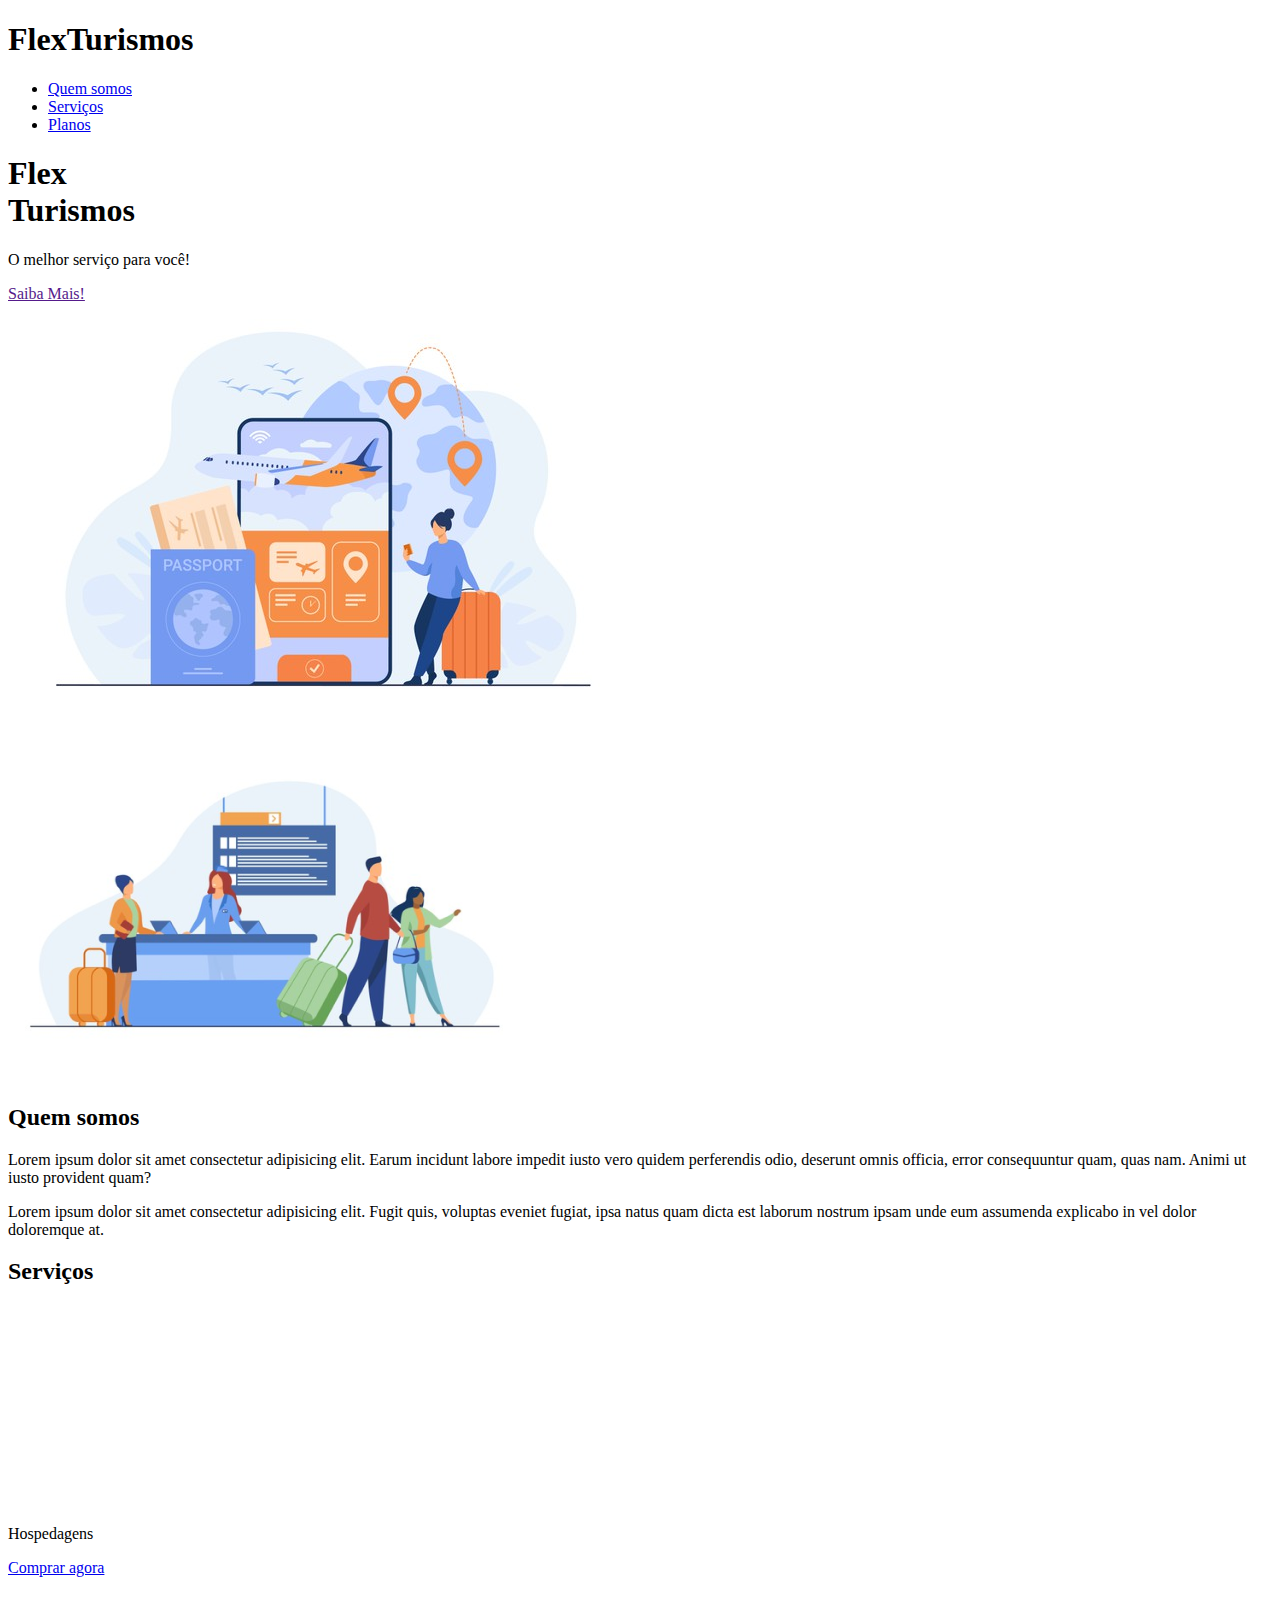
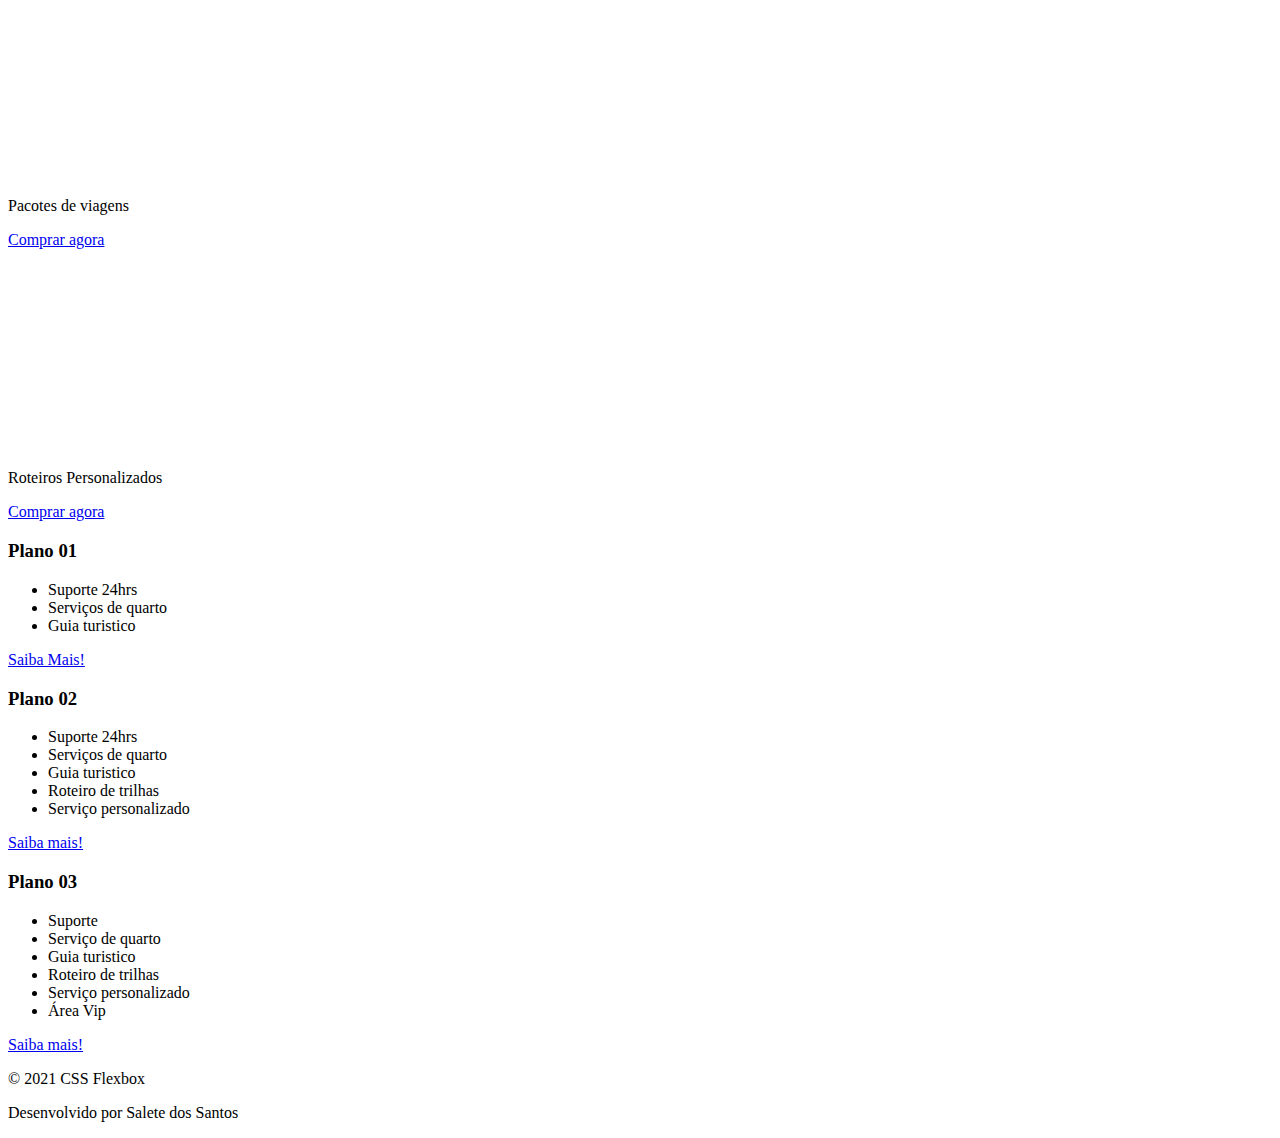
==== flex-projeto/index.html @ 14f197f0 "primeiro commit" ====
<!DOCTYPE html>
<html lang="pt-br">
<head>
    <meta charset="UTF-8">
    <meta http-equiv="X-UA-Compatible" content="IE=edge">
    <meta name="viewport" content="width=device-width, initial-scale=1.0">
    <title>Flex Turismos</title>
    <link rel="stylesheet" href="style.css">
</head>
<body>
    <!-- Menu -->
    <header>
        <h1>FlexTurismos</h1>
        <ul>
            <li><a href="#quem-somos">Quem somos</a></li>
            <li><a href="#srevicos">Serviços</a></li>
            <li><a href="#planos">Planos</a></li>
        </ul>
    </header>
<!-- Apresentação -->
    <div>
        <div>  
            <h1>Flex <br> Turismos</h1>
            <p>O melhor serviço para você!</p>
            <a href="">Saiba Mais!</a>
        </div>

        <div>
            <div>
                <img src="./images/0-main.png" alt="banner de apresentação">
            </div>
        </div>
    </div>
<!-- Quem somos -->
        <div>
            <div>
                <img src="./images/1-quem-somos.png" alt="balcao de atendimento">
            </div>
            <div>
                <h2>Quem somos</h2>
                    <p>Lorem ipsum dolor sit amet consectetur adipisicing elit. Earum incidunt labore impedit iusto vero quidem perferendis odio, deserunt omnis officia, error consequuntur quam, quas nam. Animi ut iusto provident quam?</p>
                    <p>Lorem ipsum dolor sit amet consectetur adipisicing elit. Fugit quis, voluptas eveniet fugiat, ipsa natus quam dicta est laborum nostrum ipsam unde eum assumenda explicabo in vel dolor doloremque at.</p>
            </div>
        </div>
<!-- Serviços -->
        <div>
            <div>
                <h2>Serviços</h2>
            </div>
            <!-- Hospedagem -->

            <div>
                <div>
                    <div>
                        <img src="./images/icon-2.png" alt="hospedagens">
                    </div>
                    <p>Hospedagens</p>
                    <a href="#">Comprar agora</a>
                </div>
<!-- Pacote de Viagem -->
                <div>
                    <div>
                        <img src="./images/icon-1.png" alt="pacotes de viagens">
                    </div>
                    <p>Pacotes de viagens</p>
                    <a href="#">Comprar agora</a>
                </div>
<!--Roteiros personalizados-->
                <div>
                    <div>
                        <img src="./images/icon-3.png" alt="roteiros personalizados">
                        <p>Roteiros Personalizados</p>
                        <a href="#">Comprar agora</a>
                    </div>
                </div>
            </div>
<!-- Plano 01 -->
            <div>
                <div>
                    <h3>Plano 01</h3>
                    <ul>
                        <li>Suporte 24hrs</li>
                        <li>Serviços de quarto</li>
                        <li>Guia turistico</li>
                    </ul>
                    <a href="#">Saiba Mais!</a>
                </div>

<!--Plano 02 -->
                <div>
                    <h3> Plano 02</h3>
                    <ul>
                        <li>Suporte 24hrs</li>
                        <li>Serviços de quarto</li>
                        <li>Guia turistico</li>
                        <li>Roteiro de trilhas</li>
                        <li>Serviço personalizado</li>
                    </ul>
                    <a href="#">Saiba mais!</a>
                </div>
<!--Plano 03 -->
                <div>
                    <h3>Plano 03</h3>
                    <ul>
                        <li>Suporte</li>
                        <li>Serviço de quarto</li>
                        <li>Guia turistico</li>
                        <li>Roteiro de trilhas</li>
                        <li>Serviço personalizado</li>
                        <li>Área Vip</li>
                    </ul>
                    <a href="#">Saiba mais!</a>
                </div>
            </div>
<!-- Footer -->
<footer>
    <p>&copy; 2021 CSS Flexbox</p>
    <p>Desenvolvido por Salete dos Santos</p>
</footer> 
    
</body>
</html>
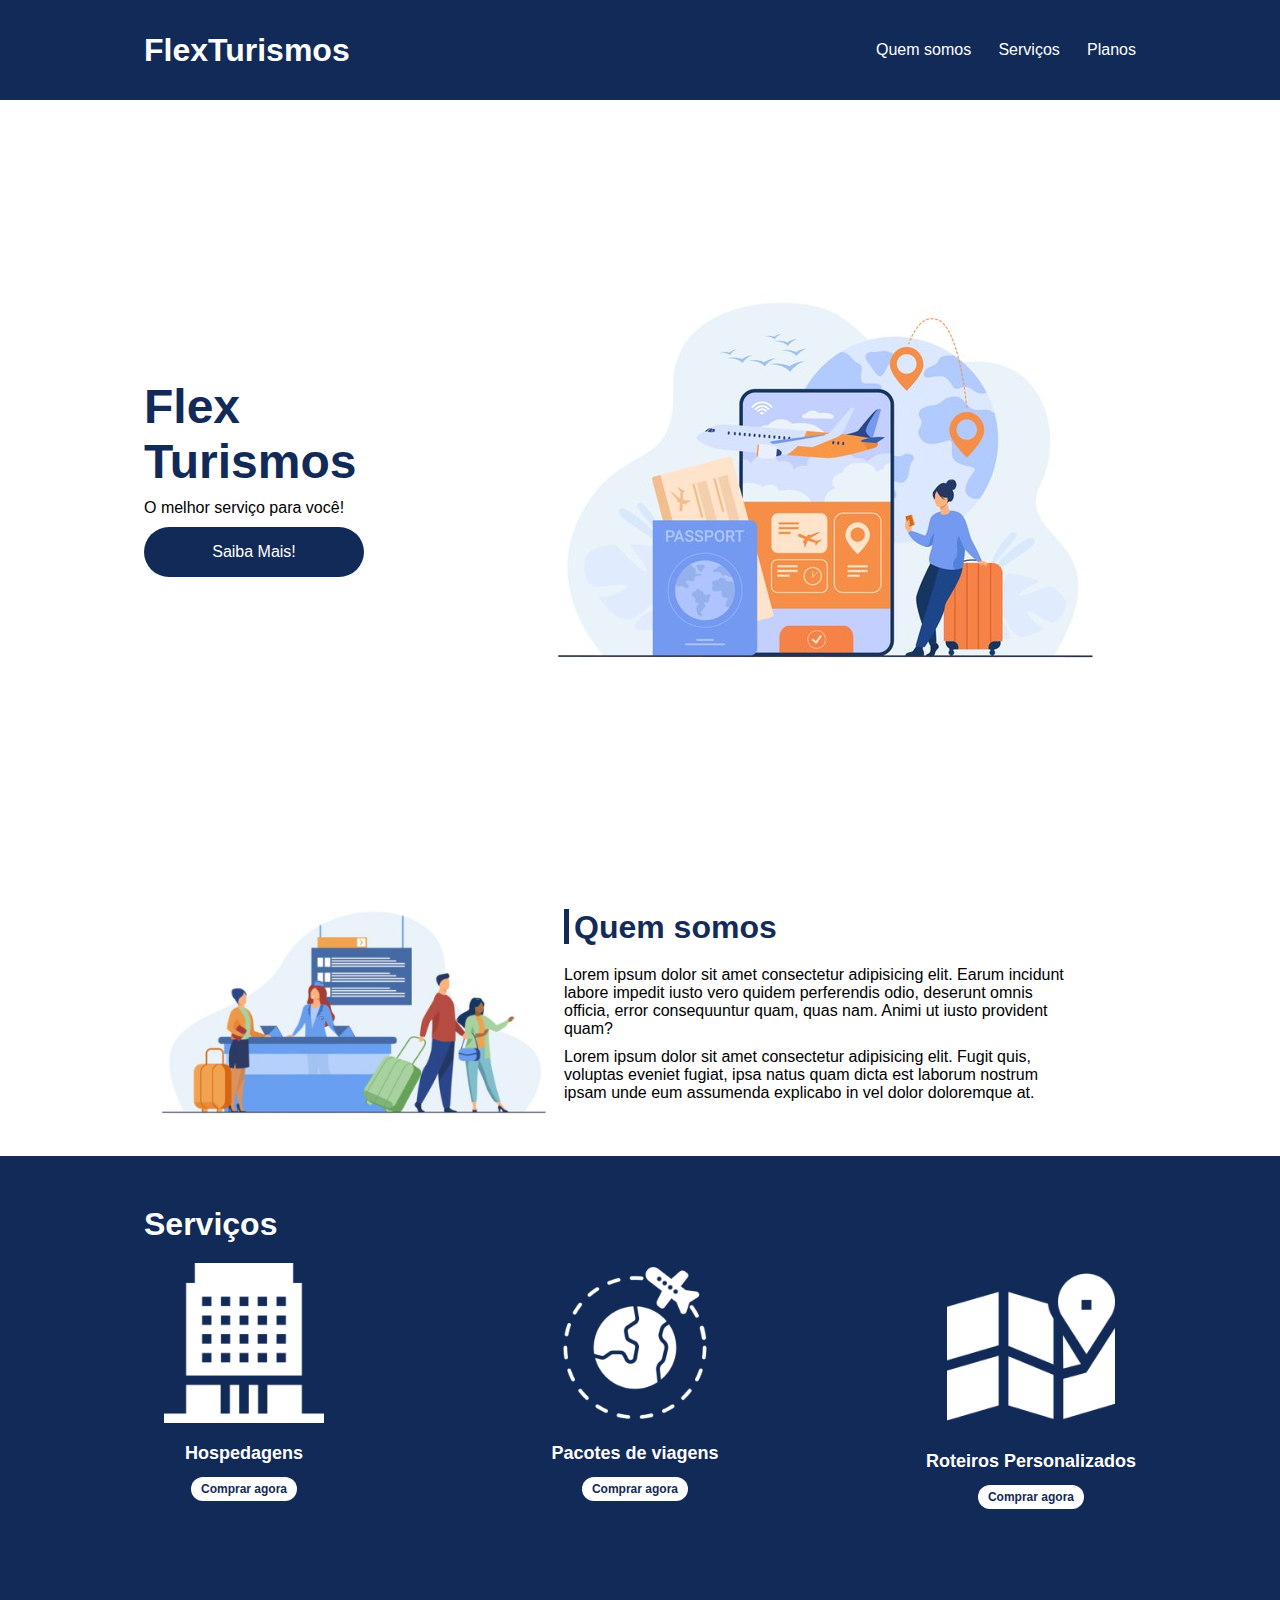
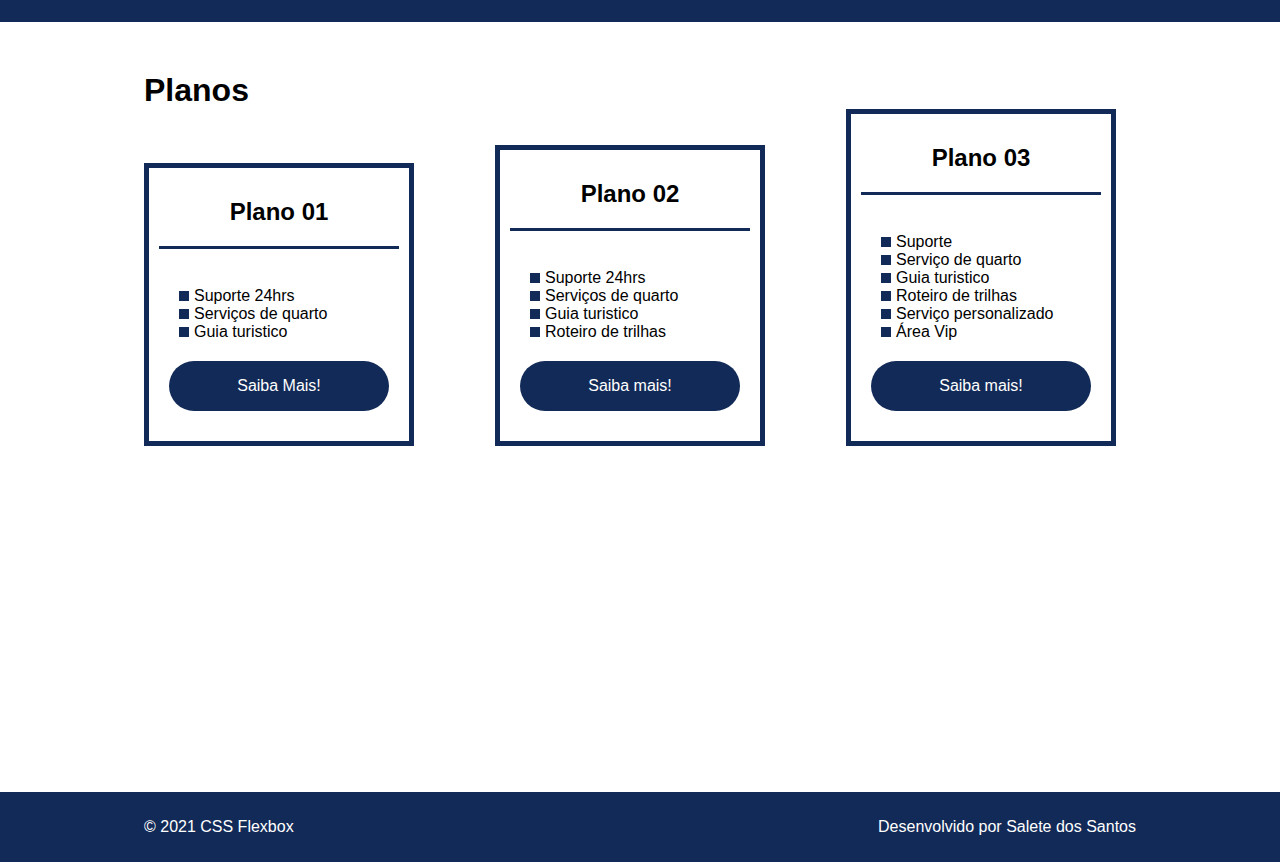
==== commit ea73bc25: "segundo commit" ====
--- a/flex-projeto/index.html
+++ b/flex-projeto/index.html
@@ -10,19 +10,23 @@
 <body>
     <!-- Menu -->
     <header>
-        <h1>FlexTurismos</h1>
-        <ul>
-            <li><a href="#quem-somos">Quem somos</a></li>
-            <li><a href="#srevicos">Serviços</a></li>
-            <li><a href="#planos">Planos</a></li>
+            <div class="flex-container menu">
+        <div>
+            <h1>FlexTurismos</h1>
+        </div>
+        <ul class="list-itens">
+                <li><a href="#quem-somos">Quem somos</a></li>
+                <li><a href="#srevicos">Serviços</a></li>
+                <li><a href="#planos">Planos</a></li>
+            </div>
         </ul>
     </header>
 <!-- Apresentação -->
-    <div>
-        <div>  
+    <div class="flex-container apresentacao">
+        <div class="texto-apresentacao">  
             <h1>Flex <br> Turismos</h1>
             <p>O melhor serviço para você!</p>
-            <a href="">Saiba Mais!</a>
+            <a href="" class="btn">Saiba Mais!</a>
         </div>
 
         <div>
@@ -32,90 +36,104 @@
         </div>
     </div>
 <!-- Quem somos -->
-        <div>
-            <div>
-                <img src="./images/1-quem-somos.png" alt="balcao de atendimento">
-            </div>
+        <div class="flex-container" id="quem-somos">
             <div>
                 <h2>Quem somos</h2>
                     <p>Lorem ipsum dolor sit amet consectetur adipisicing elit. Earum incidunt labore impedit iusto vero quidem perferendis odio, deserunt omnis officia, error consequuntur quam, quas nam. Animi ut iusto provident quam?</p>
                     <p>Lorem ipsum dolor sit amet consectetur adipisicing elit. Fugit quis, voluptas eveniet fugiat, ipsa natus quam dicta est laborum nostrum ipsam unde eum assumenda explicabo in vel dolor doloremque at.</p>
             </div>
+
+            <div>
+                <img src="./images/1-quem-somos.png" alt="balcao de atendimento">
+            </div>
+
         </div>
 <!-- Serviços -->
-        <div>
-            <div>
-                <h2>Serviços</h2>
-            </div>
-            <!-- Hospedagem -->
-
-            <div>
+        <div class="container-externo">
+            <div class="flex-container" id="servicos" >
                 <div>
-                    <div>
-                        <img src="./images/icon-2.png" alt="hospedagens">
-                    </div>
-                    <p>Hospedagens</p>
-                    <a href="#">Comprar agora</a>
+                    <h2>Serviços</h2>
                 </div>
-<!-- Pacote de Viagem -->
-                <div>
-                    <div>
-                        <img src="./images/icon-1.png" alt="pacotes de viagens">
-                    </div>
-                    <p>Pacotes de viagens</p>
-                    <a href="#">Comprar agora</a>
-                </div>
-<!--Roteiros personalizados-->
-                <div>
-                    <div>
-                        <img src="./images/icon-3.png" alt="roteiros personalizados">
-                        <p>Roteiros Personalizados</p>
+                <!-- Hospedagem -->
+                <div class="list-servicos">
+                    <div class="item-servico">
+                        <div>
+                            <img src="./images/icon-2.png" alt="hospedagens">
+                        </div>
+                        <p>Hospedagens</p>
                         <a href="#">Comprar agora</a>
                     </div>
-                </div>
+                <!-- Pacote de Viagem -->
+                    <div  class="item-servico">
+                        <div>
+                            <img src="./images/icon-1.png" alt="pacotes de viagens">
+                        </div>
+                        <p>Pacotes de viagens</p>
+                        <a href="#">Comprar agora</a>
+                    </div>
+                <!--Roteiros personalizados-->
+                    <div  class="item-servico">
+                        <div>
+                            <img src="./images/icon-3.png" alt="roteiros personalizados">
+                            <p>Roteiros Personalizados</p>
+                            <a href="#">Comprar agora</a>
+                        </div>
+                    </div>
             </div>
+            </div>
+            </div>
+        </div>
 <!-- Plano 01 -->
-            <div>
-                <div>
-                    <h3>Plano 01</h3>
-                    <ul>
-                        <li>Suporte 24hrs</li>
-                        <li>Serviços de quarto</li>
-                        <li>Guia turistico</li>
-                    </ul>
-                    <a href="#">Saiba Mais!</a>
-                </div>
+            <div class="flex-container" id="planos">
+                <div><h2>Planos</h2></div>
 
-<!--Plano 02 -->
-                <div>
-                    <h3> Plano 02</h3>
-                    <ul>
-                        <li>Suporte 24hrs</li>
-                        <li>Serviços de quarto</li>
-                        <li>Guia turistico</li>
-                        <li>Roteiro de trilhas</li>
-                        <li>Serviço personalizado</li>
-                    </ul>
-                    <a href="#">Saiba mais!</a>
-                </div>
-<!--Plano 03 -->
-                <div>
-                    <h3>Plano 03</h3>
-                    <ul>
-                        <li>Suporte</li>
-                        <li>Serviço de quarto</li>
-                        <li>Guia turistico</li>
-                        <li>Roteiro de trilhas</li>
-                        <li>Serviço personalizado</li>
-                        <li>Área Vip</li>
-                    </ul>
-                    <a href="#">Saiba mais!</a>
-                </div>
+               <div class="list-planos">
+                   
+                   <div class="item-plano">
+                       <h3>Plano 01</h3>
+                       <br>
+                       <ul>
+                           <li>Suporte 24hrs</li>
+                           <li>Serviços de quarto</li>
+                           <li>Guia turistico</li>
+                       </ul>
+                       <a href="#" class="btn">Saiba Mais!</a>
+                   </div>
+                   
+                   <!--Plano 02 -->
+                   <div class="item-plano">
+                       <h3> Plano 02</h3>
+                       <br>
+                       <ul>
+                           <li>Suporte 24hrs</li>
+                           <li>Serviços de quarto</li>
+                           <li>Guia turistico</li>
+                           <li>Roteiro de trilhas</li>
+                        </ul> 
+                           <a href="#" class="btn">Saiba mais!</a>
+                   </div>
+                   <!--Plano 03 -->
+                   <div class="item-plano">
+                       <h3>Plano 03</h3>
+                       <br>
+                       <ul>
+                           <li>Suporte</li>
+                           <li>Serviço de quarto</li>
+                           <li>Guia turistico</li>
+                           <li>Roteiro de trilhas</li>
+                           <li>Serviço personalizado</li>
+                           <li>Área Vip</li>
+                       </ul>
+                       <a href="#" class="btn">Saiba mais!</a>
+                   </div>
+               </div>
             </div>
 <!-- Footer -->
 <footer>
-    <p>&copy; 2021 CSS Flexbox</p>
-    <p>Desenvolvido por Salete dos Santos</p>
+    <div class="flex-container footer">
+        <p>&copy; 2021 CSS Flexbox</p>
+        <p>Desenvolvido por Salete dos Santos</p>
+    </div>
 </footer> 
     
 </body>
--- a/flex-projeto/style.css
+++ b/flex-projeto/style.css
@@ -0,0 +1,304 @@
+*{
+    margin: 0;
+    padding: 0;
+    font-family: 'Open Sans', sans-serif;
+}
+ul {
+    list-style: none;
+    margin: 0;
+    padding: 0;
+}
+
+ul li a {
+    text-decoration: none;
+}
+
+div img {
+    display: block;
+    width: 100%;
+}
+
+.flex-container {
+    display: flex;
+    max-width: 992px;
+    margin: auto;
+    width: 100%;
+    min-width: 320px;
+}
+
+header {
+    background-color: #122a57;
+    height: 100px;
+    display: flex;
+    align-items: center;
+    color: white;
+
+}
+
+header .list-itens {
+    display: flex;
+    max-width: 260px;
+    width: 100%;
+    justify-content: space-between;
+    align-items: center;
+
+}
+
+.list-itens li a {
+    color: white;
+}
+
+header .menu {
+    justify-content: space-between;
+}
+
+.apresentacao {
+    height: 85vh;
+    align-items: center;
+    justify-content: space-between;
+}
+
+.apresentacao .texto-apresentacao {
+    min-height: 200px;
+}
+
+.texto-apresentacao h1 {
+    color: #122a57;
+    font-size: 48px;
+    margin-bottom: 10px;
+
+}
+
+.btn {
+    background-color: #122a57;
+    color: white;
+    text-align: center;
+    border-radius: 30px;
+    width: 220px;
+    display: block;
+    text-decoration: none;
+    height: 50px;
+    line-height: 50px;
+    margin-top: 10px;
+    margin-bottom: 10px;
+
+}
+
+#quem-somos {
+    flex-direction: row-reverse;
+    align-items: center;
+    justify-content: space-between;
+}
+
+#quem-somos h2 {
+    font-size: 32px;
+    color: hsl(219, 66%, 21%);
+    display: flex;
+    margin-bottom: 20px;
+
+}
+#quem-somos h2::before {
+    content: "";
+    height: 35px;
+    width: 5px;
+    margin-right: 5px;
+    background-color: #122a57;
+    position: relative;
+
+}
+
+#quem-somos p {
+    margin-bottom: 10px;
+    width: 90%;
+}
+
+#quem-somos img {
+    min-width: 420px;
+}
+
+.container-externo {
+    background-color: #122a57;
+    width: 100%;
+}
+
+#servicos {
+    flex-direction: column;
+    padding-top: 50px;
+    padding-bottom: 100px;
+
+}
+
+#servicos h2 {
+    color: white;
+    font-size: 32px;
+    margin-bottom: 20px;
+}
+
+.list-servicos {
+    display: flex;
+    justify-content: space-between;
+
+}
+
+.list-servicos .item-servico {
+    text-align: center;
+
+}
+
+.item-servico a { 
+    width: 220px;
+    background-color: white;
+    border-radius: 30px;
+    height: 50px;
+    text-align: center;
+    margin-top: 20px;
+    line-height: 50px;
+    padding: 5px 10px;
+    color: #122a57;
+    font-size: 12px;
+    text-decoration: none;
+    font-weight: 700;
+    
+}
+
+.item-servico p {
+    font-weight: 700;
+    font-size: 18px;
+    color: white;
+    margin-top: 20px;
+}
+
+.item-servico img {
+    width: 80%;
+    margin: auto;
+}
+
+#planos {
+    flex-direction: column;
+    min-height: 80vh;
+    padding-top: 50px;
+
+}
+
+#planos h2 {
+    font-size: 32px;
+}
+
+.list-planos {
+    display: flex;
+    align-items: flex-end; 
+    justify-content: space-between; 
+
+}
+
+.item-plano {
+    flex: 1;
+    border: 5px solid #122a57;
+    margin-right: 20px;
+    padding: 10px;
+    max-width: 240px;
+    margin-bottom: 20px;
+}
+.item-plano .btn {
+    margin: auto;
+    margin-bottom: 20px;
+}
+.item-plano h3 {
+    font-size: 24px;
+    display: flex;
+    flex-direction: column;
+    text-align: center;
+    margin-top: 20px;
+}
+
+.item-plano h3::after {
+    content: "";
+    background-color: #122a57;
+    width: 100%;
+    height: 3px;
+    margin-top: 20px;
+    margin-bottom: 10px;
+}
+
+.item-plano ul {
+    padding: 10px 20px;
+    display: flex;
+    flex-direction: column;
+    margin-bottom: 10PX;
+}
+
+.item-plano ul li {
+    display: flex;
+    flex-wrap: nowrap;
+    align-items: center;
+}
+
+.item-plano ul li::before {
+    content: "";
+    width: 10px;
+    height: 10px;
+    background-color: #122a57;
+    margin-right:  5px;
+
+}
+
+footer {
+    background-color: #122a57;
+    height: 70px;
+    display: flex;
+    align-items: center;
+    
+}
+
+footer .footer {
+    justify-content: space-between;
+    color: white;
+}
+
+/* Mobile */
+@media (max-width: 992px) {
+    .flex-container {
+        flex-direction: column;
+
+    }
+
+    .apresentacao {
+        flex-direction: column-reverse;
+    }
+
+    .apresentacao .texto-apresentacao {
+        width: 100%;
+    }
+
+    #quem-somos {
+        flex-direction: column-reverse;
+    }
+
+    #quem-somos img {
+        min-width: 320px;
+        margin: auto;
+    }
+
+    .list-servicos {
+        flex-direction: column;
+    }
+
+    .item-servico img {
+        width: 50%;
+        margin: auto;
+    }
+
+    .list-planos {
+        flex-direction: column;
+        align-items:  flex-start;
+        margin-bottom: 20px;
+    }
+
+    .list-planos .item-plano {
+        max-width: 90%;
+        margin:  auto;
+        width: 100%;
+
+
+    }
+}
